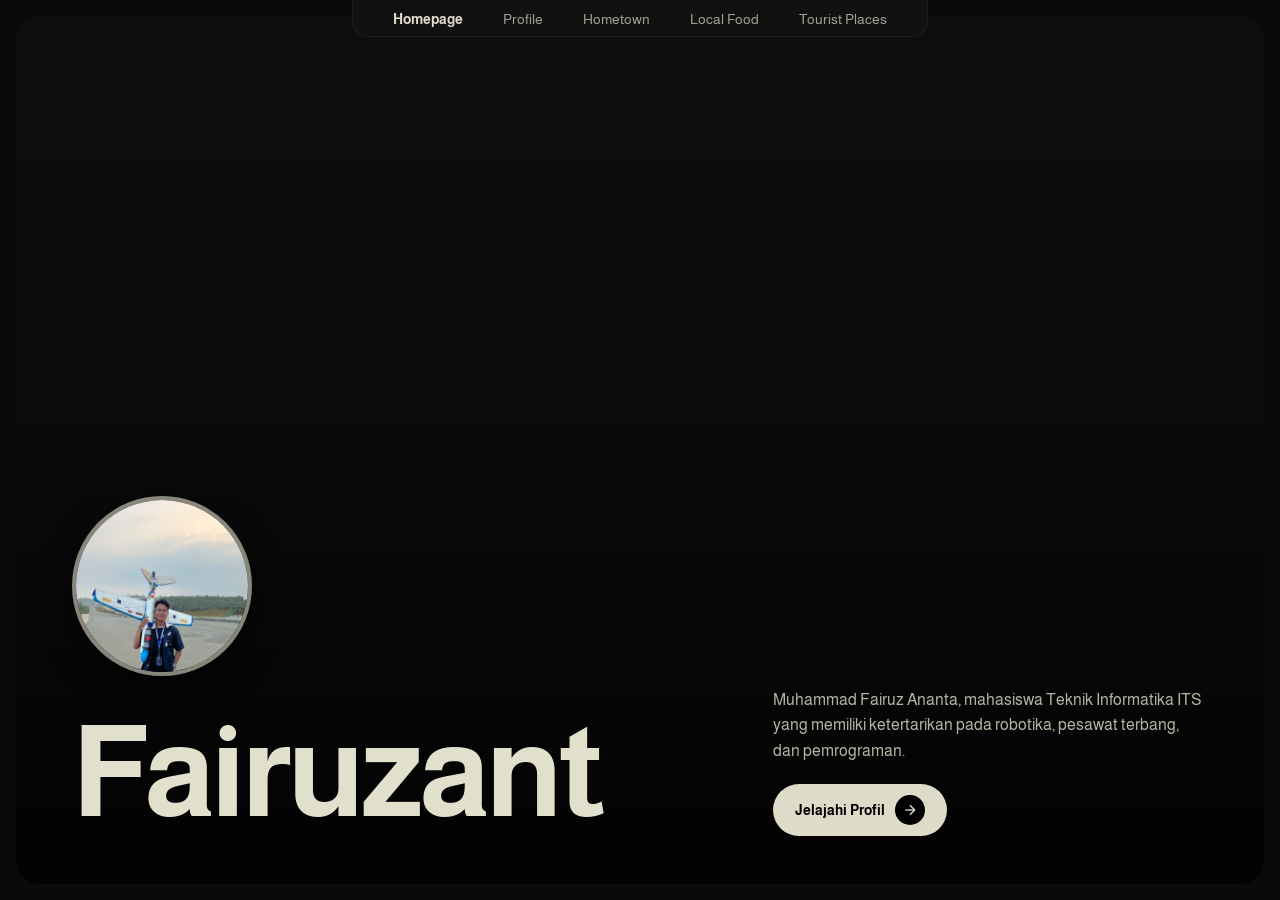
==== quiz1/index.html @ 50d1b9de "Add files via upload" ====
<!DOCTYPE html>
<html lang="en">

<head>
  <meta charset="UTF-8" />
  <meta name="viewport" content="width=device-width, initial-scale=1.0" />
  <title>Fairuzant | Portfolio</title>
  <link rel="preconnect" href="https://fonts.googleapis.com" />
  <link rel="preconnect" href="https://fonts.gstatic.com" crossorigin />
  <link
    href="https://fonts.googleapis.com/css2?family=Almarai:wght@400;700&family=Instrument+Serif:ital@0;1&display=swap"
    rel="stylesheet" />
  <link rel="stylesheet" href="style.css" />
</head>

<body>
  <nav class="navbar">
    <ul class="nav-list">
      <li><a class="nav-link active" href="./">Homepage</a></li>
      <li><a class="nav-link" href="profile/">Profile</a></li>
      <li><a class="nav-link" href="hometown/">Hometown</a></li>
      <li><a class="nav-link" href="food/">Local Food</a></li>
      <li><a class="nav-link" href="tourist/">Tourist Places</a></li>
    </ul>
  </nav>

  <section class="hero">
    <div class="hero-container">
      <video class="hero-video" autoplay loop muted playsinline>
        <source src="assets/img/itsunesa.mp4" type="video/mp4" />
      </video>
      <div class="hero-gradient"></div>
      <div class="hero-content">
        <div class="hero-grid">
          <div>
            <div class="hero-avatar-wrapper">
              <img src="assets/img/profile.jpeg" alt="Muhammad Fairuz Ananta" class="hero-avatar"
                onerror="this.style.display='none'; this.nextElementSibling.style.display='flex';" />
              <div class="hero-avatar-placeholder" style="display:none;">FA</div>
            </div>
            <h1 class="hero-title">Fairuzant</h1>
          </div>
          <div>
            <p class="hero-desc">Muhammad Fairuz Ananta, mahasiswa Teknik Informatika ITS yang memiliki ketertarikan
              pada robotika, pesawat terbang, dan pemrograman.</p>
            <a class="cta-button" href="profile/">
              Jelajahi Profil
              <span class="cta-icon">
                <svg width="16" height="16" viewBox="0 0 24 24" fill="none" stroke="currentColor" stroke-width="2">
                  <line x1="5" y1="12" x2="19" y2="12" />
                  <polyline points="12 5 19 12 12 19" />
                </svg>
              </span>
            </a>
          </div>
        </div>
      </div>
    </div>
  </section>
</body>

</html>
---- quiz1/style.css ----
* {
  margin: 0;
  padding: 0;
  box-sizing: border-box;
  font-family: 'Almarai', sans-serif;
}

body {
  background: #0a0a0a;
  color: #e1e0cc;
  overflow-x: hidden;
}

a {
  text-decoration: none;
  color: inherit;
}

ul {
  list-style: none;
  padding: 0;
  margin: 0;
}

.navbar {
  position: absolute;
  top: 0;
  left: 50%;
  transform: translateX(-50%);
  background: rgba(18, 18, 18, 0.9);
  backdrop-filter: blur(10px);
  border-radius: 0 0 1rem 1rem;
  padding: 0.6rem 1.5rem;
  z-index: 50;
  border: 1px solid rgba(255, 255, 255, 0.06);
  border-top: none;
}

.nav-list {
  display: flex;
  gap: 1.5rem;
  align-items: center;
}

.nav-link {
  font-size: 12px;
  color: rgba(225, 224, 204, 0.7);
  cursor: pointer;
  white-space: nowrap;
  transition: color 0.2s;
}

.nav-link:hover {
  color: #fff;
}

.nav-link.active {
  color: #dedbc8;
  font-weight: 700;
}

@media (min-width: 768px) {
  .navbar {
    padding: 0.6rem 2.5rem;
  }

  .nav-list {
    gap: 2.5rem;
  }

  .nav-link {
    font-size: 14px;
  }
}

.hero {
  min-height: 100vh;
  padding: 1rem;
  display: flex;
}

.hero-container {
  position: relative;
  width: 100%;
  border-radius: 1.5rem;
  overflow: hidden;
  background: #111;
  display: flex;
  align-items: flex-end;
}

.hero-video {
  position: absolute;
  inset: 0;
  width: 100%;
  height: 100%;
  object-fit: cover;
  z-index: 1;
}

.hero-gradient {
  position: absolute;
  inset: 0;
  background: linear-gradient(to bottom, rgba(0, 0, 0, 0.15), rgba(0, 0, 0, 0.4) 50%, rgba(0, 0, 0, 0.88));
  z-index: 3;
  pointer-events: none;
}

.hero-content {
  position: relative;
  width: 100%;
  padding: 2rem 1.5rem;
  z-index: 10;
}

.hero-grid {
  display: grid;
  grid-template-columns: 1fr;
  gap: 1.5rem;
  align-items: end;
}

.hero-title {
  font-size: clamp(3rem, 12vw, 8rem);
  font-weight: 700;
  line-height: 1;
  letter-spacing: -0.03em;
}

.hero-desc {
  color: rgba(225, 224, 204, 0.8);
  font-size: 14px;
  line-height: 1.6;
  max-width: 460px;
}

.cta-button {
  display: inline-flex;
  align-items: center;
  gap: 0.6rem;
  background: #dedbc8;
  color: #000;
  font-weight: 700;
  font-size: 14px;
  padding: 0.7rem 1.4rem;
  border-radius: 50px;
  margin-top: 1.25rem;
  border: none;
  cursor: pointer;
  transition: background 0.2s;
}

.cta-button:hover {
  background: #fff;
}

.cta-icon {
  background: #000;
  color: #dedbc8;
  width: 30px;
  height: 30px;
  border-radius: 50%;
  display: flex;
  align-items: center;
  justify-content: center;
}

@media (min-width: 768px) {
  .hero-content {
    padding: 3rem 3.5rem;
  }

  .hero-desc {
    font-size: 16px;
  }
}

@media (min-width: 1024px) {
  .hero-grid {
    grid-template-columns: 1.8fr 1.2fr;
    gap: 3rem;
  }
}

.hero-avatar-wrapper {
  position: relative;
  width: 140px;
  height: 140px;
  margin-bottom: 1.5rem;
  display: flex;
  align-items: center;
  justify-content: center;
}

.hero-avatar,
.hero-avatar-placeholder {
  width: 100%;
  height: 100%;
  border-radius: 50%;
  object-fit: cover;
  border: 4px solid rgba(222, 219, 200, 0.6);
  box-shadow: 0 10px 30px rgba(0, 0, 0, 0.6);
  z-index: 2;
  transition: transform 0.3s ease, border-color 0.3s ease;
}

.hero-avatar:hover {
  transform: scale(1.05);
  border-color: #dedbc8;
}

.hero-avatar-placeholder {
  background: linear-gradient(135deg, #2a2a2a, #1a1a1a);
  color: #dedbc8;
  font-family: 'Instrument Serif', serif;
  font-size: 3rem;
  font-style: italic;
  display: flex;
  align-items: center;
  justify-content: center;
}

@media (min-width: 768px) {
  .hero-avatar-wrapper {
    width: 180px;
    height: 180px;
    margin-bottom: 2rem;
  }

  .hero-avatar-placeholder {
    font-size: 4rem;
  }
}

.page-section {
  min-height: 100vh;
  padding: 6rem 1rem 3rem;
  display: flex;
  flex-direction: column;
  align-items: center;
  justify-content: center;
}

.content-card {
  background: #121212;
  border-radius: 1.25rem;
  padding: 2rem 1.5rem;
  max-width: 54rem;
  width: 100%;
  text-align: center;
  border: 1px solid rgba(255, 255, 255, 0.05);
}

.section-label {
  color: #dedbc8;
  font-size: 11px;
  text-transform: uppercase;
  letter-spacing: 0.15em;
  margin-bottom: 1.5rem;
  display: inline-block;
  background: rgba(222, 219, 200, 0.07);
  padding: 0.3rem 0.9rem;
  border-radius: 50px;
  border: 1px solid rgba(222, 219, 200, 0.12);
}

.section-heading {
  font-size: clamp(1.5rem, 4vw, 2.5rem);
  line-height: 1.3;
  margin-bottom: 1.5rem;
  color: #fff;
  font-weight: 700;
}

.section-heading em {
  font-family: 'Instrument Serif', serif;
  font-style: italic;
  font-weight: 400;
}

.section-text {
  color: #c8c8b8;
  font-size: 14px;
  line-height: 1.8;
  text-align: left;
  max-width: 44rem;
  margin: 0 auto 1rem;
}

.profile-badges {
  display: flex;
  flex-wrap: wrap;
  justify-content: center;
  gap: 0.5rem;
  margin-top: 1.5rem;
}

.profile-badge {
  background: rgba(255, 255, 255, 0.05);
  border: 1px solid rgba(255, 255, 255, 0.08);
  padding: 0.4rem 0.85rem;
  border-radius: 50px;
  font-size: 12px;
  color: #dedbc8;
}

@media (min-width: 768px) {
  .content-card {
    padding: 3rem 2.5rem;
  }

  .section-text {
    font-size: 15px;
  }
}

.profile-photo-wrapper {
  position: relative;
  width: 160px;
  height: 160px;
  margin: 0 auto 1.5rem;
  display: flex;
  align-items: center;
  justify-content: center;
}

.profile-photo-glow {
  position: absolute;
  inset: -8px;
  border-radius: 50%;
  background: conic-gradient(from 0deg, rgba(222, 219, 200, 0.6), rgba(222, 219, 200, 0.1), rgba(222, 219, 200, 0.6), rgba(222, 219, 200, 0.1), rgba(222, 219, 200, 0.6));
  filter: blur(8px);
  opacity: 0.7;
  animation: glowRotate 6s linear infinite;
}

@keyframes glowRotate {
  to {
    transform: rotate(360deg);
  }
}

.profile-photo,
.profile-photo-placeholder {
  position: relative;
  width: 160px;
  height: 160px;
  border-radius: 50%;
  object-fit: cover;
  border: 3px solid #1a1a1a;
  box-shadow: 0 0 0 2px rgba(222, 219, 200, 0.3), 0 10px 30px rgba(0, 0, 0, 0.5);
  z-index: 2;
}

.profile-photo-placeholder {
  background: linear-gradient(135deg, #2a2a2a, #1a1a1a);
  color: #dedbc8;
  font-family: 'Instrument Serif', serif;
  font-size: 3rem;
  font-style: italic;
  display: flex;
  align-items: center;
  justify-content: center;
}

@media (min-width: 768px) {

  .profile-photo-wrapper,
  .profile-photo,
  .profile-photo-placeholder {
    width: 200px;
    height: 200px;
  }

  .profile-photo-placeholder {
    font-size: 3.5rem;
  }
}

.achievements-section {
  margin-top: 3rem;
  padding-top: 2.5rem;
  border-top: 1px solid rgba(255, 255, 255, 0.08);
  text-align: left;
}

.achievements-header {
  text-align: center;
  margin-bottom: 2rem;
}

.achievements-icon {
  font-size: 2rem;
  display: block;
  margin-bottom: 0.5rem;
}

.achievements-title {
  font-size: clamp(1.3rem, 3vw, 1.8rem);
  color: #fff;
  font-weight: 700;
  margin-bottom: 0.4rem;
  letter-spacing: -0.02em;
}

.achievements-subtitle {
  color: #888;
  font-size: 13px;
  margin: 0;
}

.achievements-list {
  list-style: none;
  padding: 0;
  margin: 0;
  display: flex;
  flex-direction: column;
  gap: 1rem;
}

.achievement-item {
  display: grid;
  grid-template-columns: 80px 1fr;
  gap: 1rem;
  padding: 1rem 1.25rem;
  background: rgba(255, 255, 255, 0.03);
  border: 1px solid rgba(255, 255, 255, 0.06);
  border-left: 3px solid #dedbc8;
  border-radius: 0.75rem;
  transition: all 0.3s ease;
  align-items: start;
}

.achievement-item:hover {
  background: rgba(222, 219, 200, 0.05);
  border-color: rgba(222, 219, 200, 0.2);
  transform: translateX(4px);
}

.achievement-year {
  font-family: 'Instrument Serif', serif;
  font-style: italic;
  font-size: 1.1rem;
  color: #dedbc8;
  padding-top: 0.1rem;
  font-weight: 400;
}

.achievement-content {
  min-width: 0;
}

.achievement-name {
  color: #fff;
  font-size: 0.95rem;
  font-weight: 600;
  margin: 0 0 0.3rem 0;
  line-height: 1.3;
}

.achievement-desc {
  color: #999;
  font-size: 0.82rem;
  line-height: 1.5;
  margin: 0;
}

@media (min-width: 640px) {
  .achievement-item {
    grid-template-columns: 100px 1fr;
    padding: 1.25rem 1.5rem;
  }

  .achievement-year {
    font-size: 1.25rem;
  }

  .achievement-name {
    font-size: 1rem;
  }

  .achievement-desc {
    font-size: 0.88rem;
  }
}

.features-section {
  min-height: 100vh;
  padding: 7rem 1rem 3rem;
  position: relative;
}

.features-header {
  text-align: center;
  margin-bottom: 2.5rem;
}

.features-header h2 {
  font-size: clamp(1.5rem, 4vw, 2.5rem);
  color: #fff;
  font-weight: 700;
  margin-bottom: 0.4rem;
}

.features-header h2 em {
  font-family: 'Instrument Serif', serif;
  font-style: italic;
  font-weight: 400;
}

.features-header p {
  color: #888;
  font-size: 14px;
}

.features-grid {
  display: grid;
  grid-template-columns: 1fr;
  gap: 1rem;
  max-width: 72rem;
  margin: 0 auto;
}

.feature-card {
  background: #161616;
  border-radius: 1rem;
  overflow: hidden;
  border: 1px solid rgba(255, 255, 255, 0.05);
  transition: border-color 0.3s;
}

.feature-card:hover {
  border-color: rgba(222, 219, 200, 0.2);
}

.feature-img {
  width: 100%;
  height: 200px;
  object-fit: cover;
  display: block;
}

.feature-body {
  padding: 1.25rem;
}

.feature-title {
  color: #dedbc8;
  font-size: 1rem;
  font-weight: 700;
  margin-bottom: 0.6rem;
}

.feature-title .number {
  color: rgba(222, 219, 200, 0.4);
  font-size: 0.8rem;
  font-weight: 400;
  margin-right: 0.3rem;
}

.feature-desc {
  color: #999;
  font-size: 0.85rem;
  line-height: 1.5;
}

.card-tags {
  display: flex;
  gap: 0.5rem;
  margin-bottom: 0.75rem;
}

.tag {
  font-size: 0.65rem;
  padding: 0.2rem 0.6rem;
  background: rgba(222, 219, 200, 0.1);
  color: #dedbc8;
  border-radius: 50px;
  text-transform: uppercase;
  letter-spacing: 0.05em;
  font-weight: 700;
}

@media (min-width: 640px) {
  .features-grid {
    grid-template-columns: repeat(2, 1fr);
  }
}

@media (min-width: 1024px) {
  .features-grid {
    grid-template-columns: repeat(3, 1fr);
  }
}

.city-stats-grid {
  display: grid;
  grid-template-columns: repeat(2, 1fr);
  gap: 1rem;
  margin: 2rem 0;
  padding: 1.5rem;
  background: rgba(255, 255, 255, 0.02);
  border-radius: 1rem;
  border: 1px solid rgba(255, 255, 255, 0.05);
}

.stat-item {
  text-align: center;
  padding: 1rem;
  background: rgba(0, 0, 0, 0.3);
  border-radius: 0.75rem;
  transition: transform 0.3s ease;
}

.stat-item:hover {
  transform: translateY(-5px);
  background: rgba(222, 219, 200, 0.05);
}

.stat-value {
  font-size: 1.25rem;
  font-weight: 700;
  color: #fff;
  margin-bottom: 0.25rem;
}

.stat-label {
  font-size: 0.75rem;
  color: #888;
  text-transform: uppercase;
  letter-spacing: 0.05em;
}

@media (min-width: 640px) {
  .city-stats-grid {
    grid-template-columns: repeat(4, 1fr);
  }
}

.map-container {
  margin: 2rem 0;
  border-radius: 1rem;
  overflow: hidden;
  border: 1px solid rgba(255, 255, 255, 0.05);
  box-shadow: 0 10px 30px rgba(0, 0, 0, 0.3);
  transition: transform 0.3s ease, box-shadow 0.3s ease;
}

.map-container:hover {
  transform: translateY(-2px);
  box-shadow: 0 15px 40px rgba(0, 0, 0, 0.5);
  border-color: rgba(222, 219, 200, 0.15);
}

.map-container iframe,
.static-map {
  width: 100%;
  height: 350px;
  display: block;
  transition: filter 0.5s ease;
}

.static-map {
  height: auto;
  max-height: 400px;
  object-fit: cover;
}

.map-container iframe {
  filter: grayscale(80%) invert(92%) contrast(85%);
}

.static-map {
  filter: grayscale(60%) brightness(0.85);
}

.map-container:hover iframe,
.map-container:hover .static-map {
  filter: grayscale(0%) invert(0%) contrast(100%) brightness(1);
}

@media (min-width: 768px) {

  .map-container iframe,
  .static-map {
    height: 400px;
  }
}

.cv-section {
  margin-top: 2.5rem;
  display: flex;
  justify-content: center;
}

.cv-button {
  display: inline-flex;
  align-items: center;
  gap: 0.75rem;
  background: rgba(222, 219, 200, 0.1);
  color: #dedbc8;
  border: 1px solid rgba(222, 219, 200, 0.2);
  padding: 0.8rem 1.5rem;
  border-radius: 50px;
  font-size: 14px;
  font-weight: 600;
  transition: all 0.3s ease;
}

.cv-button:hover {
  background: #dedbc8;
  color: #0a0a0a;
  transform: translateY(-2px);
  box-shadow: 0 10px 20px rgba(0, 0, 0, 0.3);
}

.cv-button svg {
  transition: transform 0.3s ease;
}

.cv-button:hover svg {
  transform: translateY(3px);
}

.social-links {
  display: flex;
  justify-content: center;
  gap: 1rem;
  margin: 2rem 0;
}

.social-btn {
  display: flex;
  align-items: center;
  justify-content: center;
  width: 48px;
  height: 48px;
  border-radius: 50%;
  background: rgba(255, 255, 255, 0.03);
  border: 1px solid rgba(255, 255, 255, 0.08);
  color: #dedbc8;
  transition: all 0.3s ease;
}

.social-btn svg {
  width: 20px;
  height: 20px;
  transition: transform 0.3s ease;
}

.social-btn:hover {
  background: #dedbc8;
  color: #0a0a0a;
  border-color: #dedbc8;
  transform: translateY(-4px);
  box-shadow: 0 8px 20px rgba(222, 219, 200, 0.15);
}

.social-btn:hover svg {
  transform: scale(1.1);
}
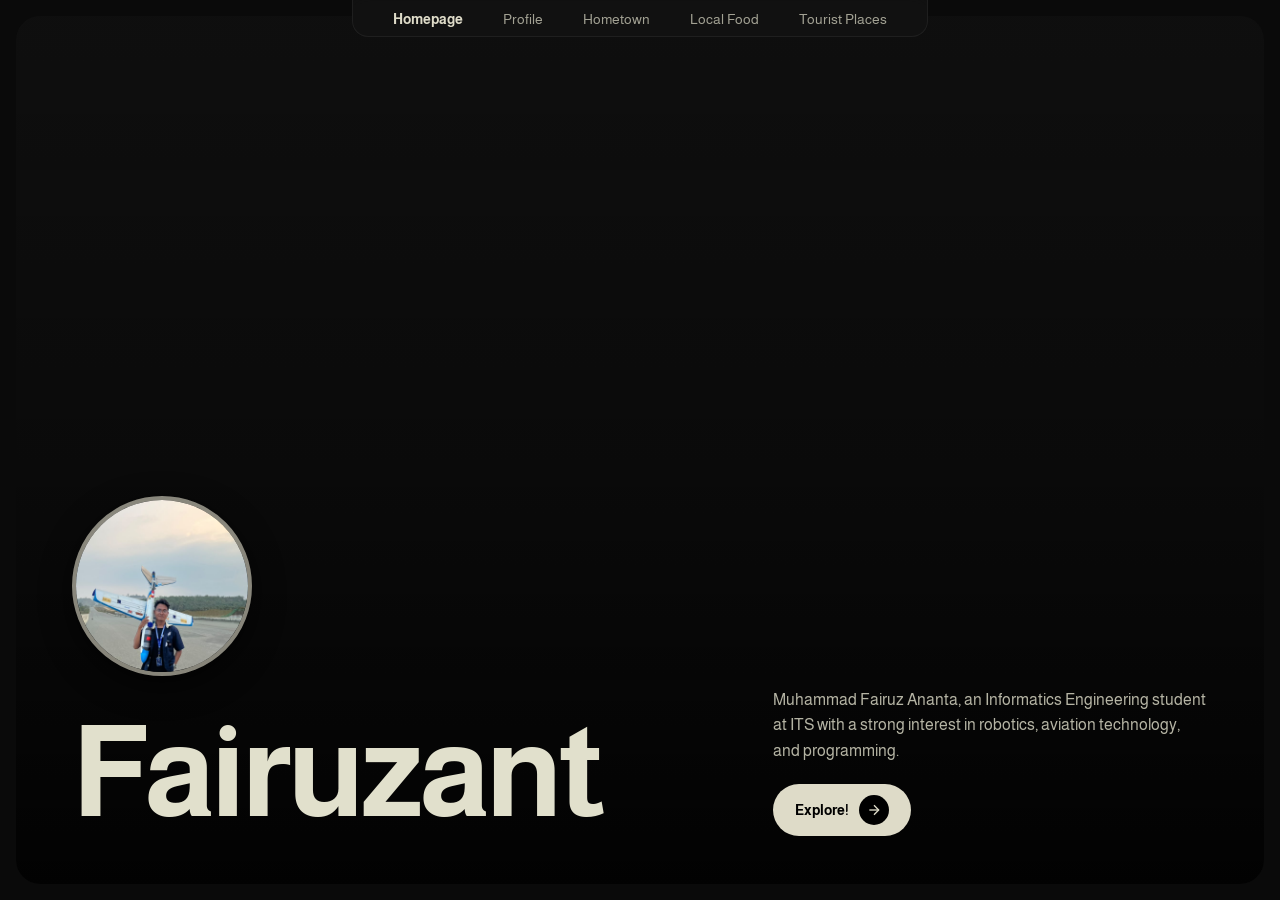
==== commit 0f7194f2: "Update index.html" ====
--- a/quiz1/index.html
+++ b/quiz1/index.html
@@ -5,6 +5,7 @@
   <meta charset="UTF-8" />
   <meta name="viewport" content="width=device-width, initial-scale=1.0" />
   <title>Fairuzant | Portfolio</title>
+    <link rel="icon" type="image/png" href="./assets/img/favicon.png" />
   <link rel="preconnect" href="https://fonts.googleapis.com" />
   <link rel="preconnect" href="https://fonts.gstatic.com" crossorigin />
   <link
@@ -41,10 +42,9 @@
             <h1 class="hero-title">Fairuzant</h1>
           </div>
           <div>
-            <p class="hero-desc">Muhammad Fairuz Ananta, mahasiswa Teknik Informatika ITS yang memiliki ketertarikan
-              pada robotika, pesawat terbang, dan pemrograman.</p>
+            <p class="hero-desc">Muhammad Fairuz Ananta, an Informatics Engineering student at ITS with a strong interest in robotics, aviation technology, and programming.</p>
             <a class="cta-button" href="profile/">
-              Jelajahi Profil
+              Explore!
               <span class="cta-icon">
                 <svg width="16" height="16" viewBox="0 0 24 24" fill="none" stroke="currentColor" stroke-width="2">
                   <line x1="5" y1="12" x2="19" y2="12" />
@@ -59,4 +59,4 @@
   </section>
 </body>
 
-</html>+</html>
